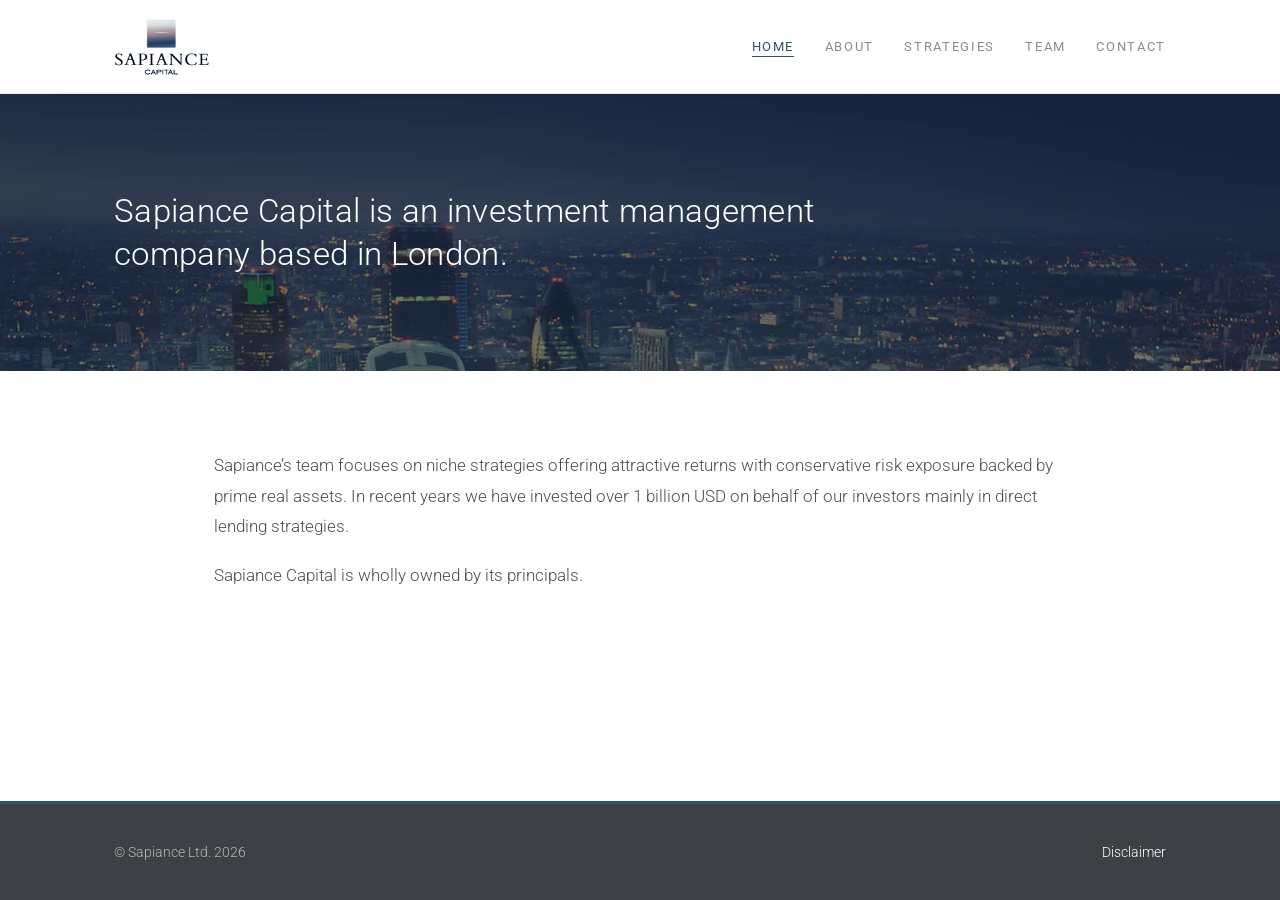
==== index.html @ fe465d67 "Add files via upload" ====
<!DOCTYPE html>
<html lang="en">
<head>
  <meta charset="utf-8">
  <meta name="viewport" content="width=device-width, initial-scale=1">
  <title>Sapiance Capital — Investment Management, London</title>
  <meta name="description" content="Sapiance Capital is an investment management company based in London, active in direct lending strategies backed by real assets.">
  <link rel="icon" href="assets/sapiance-favicon.jpg">
  <link rel="stylesheet" href="styles.css">
  <script>document.documentElement.classList.add('js');</script>
</head>
<body>
  <header class="site-header">
    <div class="inner">
      <a class="brand" href="index.html"><img src="assets/sapiance-logo.jpg" alt="Sapiance Capital"></a>
      <nav aria-label="Primary">
        <ul>
          <li><a href="index.html" aria-current="page">Home</a></li>
          <li><a href="about.html">About</a></li>
          <li><a href="strategies.html">Strategies</a></li>
          <li><a href="team.html">Team</a></li>
          <li><a href="contact.html">Contact</a></li>
        </ul>
      </nav>
    </div>
  </header>

  <section class="hero home" style="background-image:url('assets/london-example-8.jpg')">
    <div class="inner">
      <h1>Sapiance Capital is an investment management company based in London.</h1>
    </div>
  </section>

  <main>
    <p>Sapiance&rsquo;s team focuses on niche strategies offering attractive returns with conservative risk exposure backed by prime real assets. In recent years we have invested over 1 billion USD on behalf of our investors mainly in direct lending strategies.</p>

    <p>Sapiance Capital is wholly owned by its principals.</p>
  </main>

  <footer class="site-footer">
    <div class="inner">
      <span>&copy; Sapiance Ltd. 2026</span>
      <span><a href="disclaimer.html">Disclaimer</a></span>
    </div>
  </footer>
  <script src="app.js" defer></script>
</body>
</html>
---- styles.css ----
/* Sapiance Capital — clean static site, styled to match the original.
   No WordPress, no tracking, no third-party JS. Roboto is self-hosted
   (assets/fonts) — the site makes zero external requests. */

@font-face {
  font-family: "Roboto";
  font-style: normal;
  font-weight: 300;
  font-display: swap;
  src: url("assets/fonts/roboto-300.woff2") format("woff2");
}
@font-face {
  font-family: "Roboto";
  font-style: normal;
  font-weight: 400;
  font-display: swap;
  src: url("assets/fonts/roboto-400.woff2") format("woff2");
}
@font-face {
  font-family: "Roboto";
  font-style: italic;
  font-weight: 400;
  font-display: swap;
  src: url("assets/fonts/roboto-400-italic.woff2") format("woff2");
}
@font-face {
  font-family: "Roboto";
  font-style: normal;
  font-weight: 500;
  font-display: swap;
  src: url("assets/fonts/roboto-500.woff2") format("woff2");
}
@font-face {
  font-family: "Roboto";
  font-style: normal;
  font-weight: 700;
  font-display: swap;
  src: url("assets/fonts/roboto-700.woff2") format("woff2");
}

:root {
  --ink: #4d4d4d;
  --heading: #315271;   /* brand steel-navy */
  --accent: #315271;
  --muted: #8c8c8c;
  --line: #e6e6e6;
  --bg: #ffffff;
  --bg-alt: #f7f7f7;
  --footer-bg: #3d4045;
  --footer-ink: #b9b9bd;
  --maxw: 1100px;
  --content: 900px;
}

* { box-sizing: border-box; }
html { -webkit-text-size-adjust: 100%; scroll-behavior: smooth; }

/* Sticky-footer layout: page always fills the viewport, even when thin */
body {
  margin: 0;
  min-height: 100vh;
  min-height: 100dvh;
  display: flex;
  flex-direction: column;
  font-family: "Roboto", "Helvetica Neue", Arial, sans-serif;
  font-weight: 300;
  color: var(--ink);
  background: var(--bg);
  line-height: 1.8;
  font-size: 17px;
}

a { color: var(--accent); text-decoration: none; }
a:hover { text-decoration: underline; }

/* ---------- Header (sticky) ---------- */
.site-header {
  position: sticky;
  top: 0;
  z-index: 1000;
  border-bottom: 1px solid var(--line);
  background: #ffffff;
  transition: box-shadow 0.3s ease;
}
.site-header.scrolled { box-shadow: 0 2px 16px rgba(20, 30, 45, 0.09); }
.site-header .inner {
  max-width: var(--maxw);
  margin: 0 auto;
  padding: 1.1rem 1.5rem;
  display: flex;
  flex-wrap: wrap;
  align-items: center;
  justify-content: space-between;
  gap: 1rem;
}
.brand img {
  display: block;
  height: 58px;
  width: auto;
  transition: opacity 0.25s ease;
}
.brand:hover img { opacity: 0.82; }
nav ul {
  list-style: none;
  display: flex;
  flex-wrap: wrap;
  gap: 1.9rem;
  margin: 0;
  padding: 0;
  font-size: 0.8rem;
  font-weight: 400;
  text-transform: uppercase;
  letter-spacing: 0.13em;
}
nav a {
  position: relative;
  color: var(--muted);
  padding-bottom: 3px;
  transition: color 0.25s ease;
}
nav a:hover { color: var(--accent); text-decoration: none; }
nav a[aria-current="page"] { color: var(--accent); }
/* animated underline */
nav a::after {
  content: "";
  position: absolute;
  left: 0; bottom: 0;
  width: 100%;
  height: 1px;
  background: var(--accent);
  transform: scaleX(0);
  transform-origin: left;
  transition: transform 0.28s ease;
}
nav a:hover::after,
nav a[aria-current="page"]::after { transform: scaleX(1); }

/* ---------- Hero banner ---------- */
.hero {
  position: relative;
  background-size: cover;
  background-position: center;
  background-attachment: fixed;   /* gentle parallax */
  color: #fff;
  overflow: hidden;
}
.hero::after {
  content: "";
  position: absolute;
  inset: 0;
  background: linear-gradient(180deg, rgba(24,35,50,0.5) 0%, rgba(24,35,50,0.62) 100%);
}
.hero .inner {
  position: relative;
  z-index: 1;
  max-width: var(--maxw);
  margin: 0 auto;
  padding: 6rem 1.5rem;
}
.hero h1 {
  margin: 0;
  font-weight: 300;
  color: #fff;
  line-height: 1.3;
}
.hero.page h1 {
  font-size: 2.5rem;
  text-transform: uppercase;
  letter-spacing: 0.1em;
}
.hero.home h1 {
  font-size: 2.05rem;
  max-width: 780px;
  letter-spacing: 0.01em;
}
.breadcrumb {
  position: relative;
  z-index: 1;
  font-size: 0.74rem;
  letter-spacing: 0.16em;
  text-transform: uppercase;
  color: rgba(255,255,255,0.78);
  margin-bottom: 0.85rem;
}

/* ---------- Main content ---------- */
main {
  flex: 1 0 auto;              /* pushes footer to the bottom on thin pages */
  width: 100%;
  max-width: var(--content);
  margin: 0 auto;
  padding: 3.75rem 1.5rem 4.75rem;
}
h1, h2, h3 { color: var(--heading); font-weight: 400; }
h1.page-title { font-size: 2rem; margin-top: 0; }
h2 { font-size: 1.4rem; margin-top: 2.75rem; }
h3 { font-size: 1.15rem; margin-bottom: 0.15rem; }
p { margin: 1.15rem 0; }
strong { font-weight: 500; }

/* Intro / lead paragraph */
.lead {
  font-size: 1.5rem;
  line-height: 1.55;
  font-weight: 300;
  color: #2c3947;
  margin: 0 0 1.9rem;
}
.lead + * { margin-top: 0; }

ul.plain { padding-left: 1.25rem; }
ul.plain li { margin: 0.4rem 0; }

.person { margin: 2rem 0; padding-bottom: 1.75rem; border-bottom: 1px solid var(--line); }
.person:last-of-type { border-bottom: none; }
.person h3 { color: var(--heading); }

.facts { list-style: none; padding: 0; margin: 1.75rem 0; }
.facts li { padding: 0.55rem 0; border-bottom: 1px solid var(--line); }
.facts strong {
  display: inline-block; min-width: 11rem; color: var(--muted);
  font-size: 0.8rem; text-transform: uppercase; letter-spacing: 0.06em; font-weight: 500;
}

address { font-style: normal; line-height: 2; }

/* ---------- Footer ---------- */
.site-footer {
  flex-shrink: 0;
  background: var(--footer-bg);
  color: var(--footer-ink);
  font-size: 0.85rem;
  border-top: 3px solid var(--accent);
}
.site-footer .inner {
  max-width: var(--maxw);
  margin: 0 auto;
  padding: 2.25rem 1.5rem;
  display: flex;
  flex-wrap: wrap;
  gap: 0.5rem 1.5rem;
  justify-content: space-between;
}
.site-footer a { color: #fff; }

/* ---------- Motion (only when the user hasn't asked to reduce it) ---------- */
@media (prefers-reduced-motion: no-preference) {
  /* Hero content eases up on load */
  .hero .inner > * { animation: heroIn 0.9s ease both; }
  .hero .breadcrumb { animation-delay: 0.05s; }
  .hero h1 { animation-delay: 0.16s; }

  /* Scroll reveal — only active when JS is present (html.js) */
  html.js main > * {
    opacity: 0;
    transform: translateY(22px);
    transition: opacity 0.75s ease, transform 0.75s ease;
    will-change: opacity, transform;
  }
  html.js main > *.in-view { opacity: 1; transform: none; }
}

@keyframes heroIn {
  from { opacity: 0; transform: translateY(20px); }
  to   { opacity: 1; transform: none; }
}

@media (prefers-reduced-motion: reduce) {
  html { scroll-behavior: auto; }
  .hero { background-attachment: scroll; }
}

/* ---------- Responsive ---------- */
@media (max-width: 900px) {
  .hero { background-attachment: scroll; }   /* fixed is janky on mobile */
}
@media (max-width: 700px) {
  body { font-size: 16px; }
  .site-header .inner { flex-direction: column; align-items: flex-start; }
  .brand img { height: 50px; }
  .hero .inner { padding: 4rem 1.5rem; }
  .hero.page h1 { font-size: 1.9rem; }
  .hero.home h1 { font-size: 1.55rem; }
  main { padding: 2.75rem 1.5rem 3.5rem; }
  .lead { font-size: 1.22rem; }
}
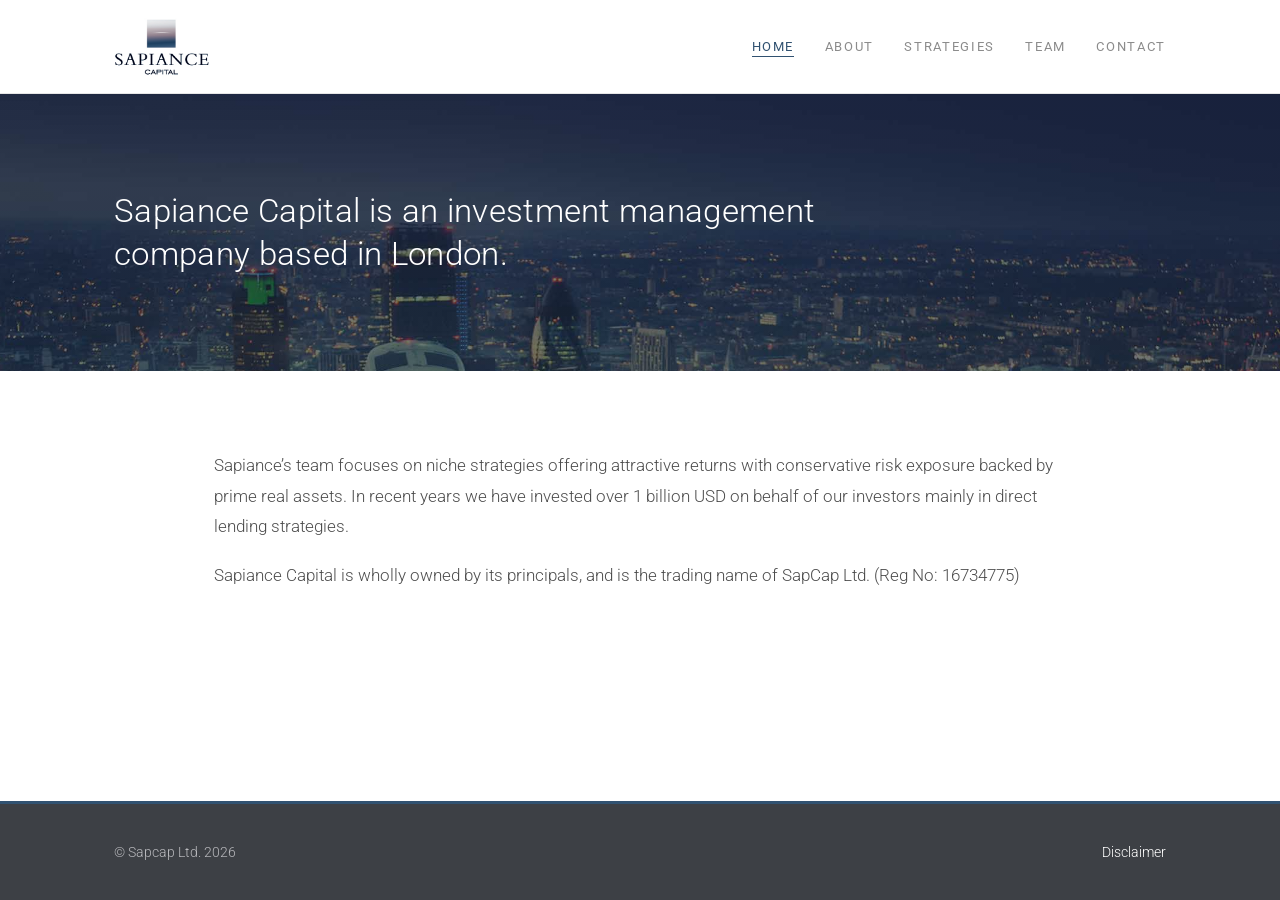
==== commit 281f57e5: "Update index.html" ====
--- a/index.html
+++ b/index.html
@@ -34,12 +34,12 @@
   <main>
     <p>Sapiance&rsquo;s team focuses on niche strategies offering attractive returns with conservative risk exposure backed by prime real assets. In recent years we have invested over 1 billion USD on behalf of our investors mainly in direct lending strategies.</p>
 
-    <p>Sapiance Capital is wholly owned by its principals.</p>
+    <p>Sapiance Capital is wholly owned by its principals, and is the trading name of SapCap Ltd. (Reg No: 16734775)</p>
   </main>
 
   <footer class="site-footer">
     <div class="inner">
-      <span>&copy; Sapiance Ltd. 2026</span>
+      <span>&copy; Sapcap Ltd. 2026</span>
       <span><a href="disclaimer.html">Disclaimer</a></span>
     </div>
   </footer>
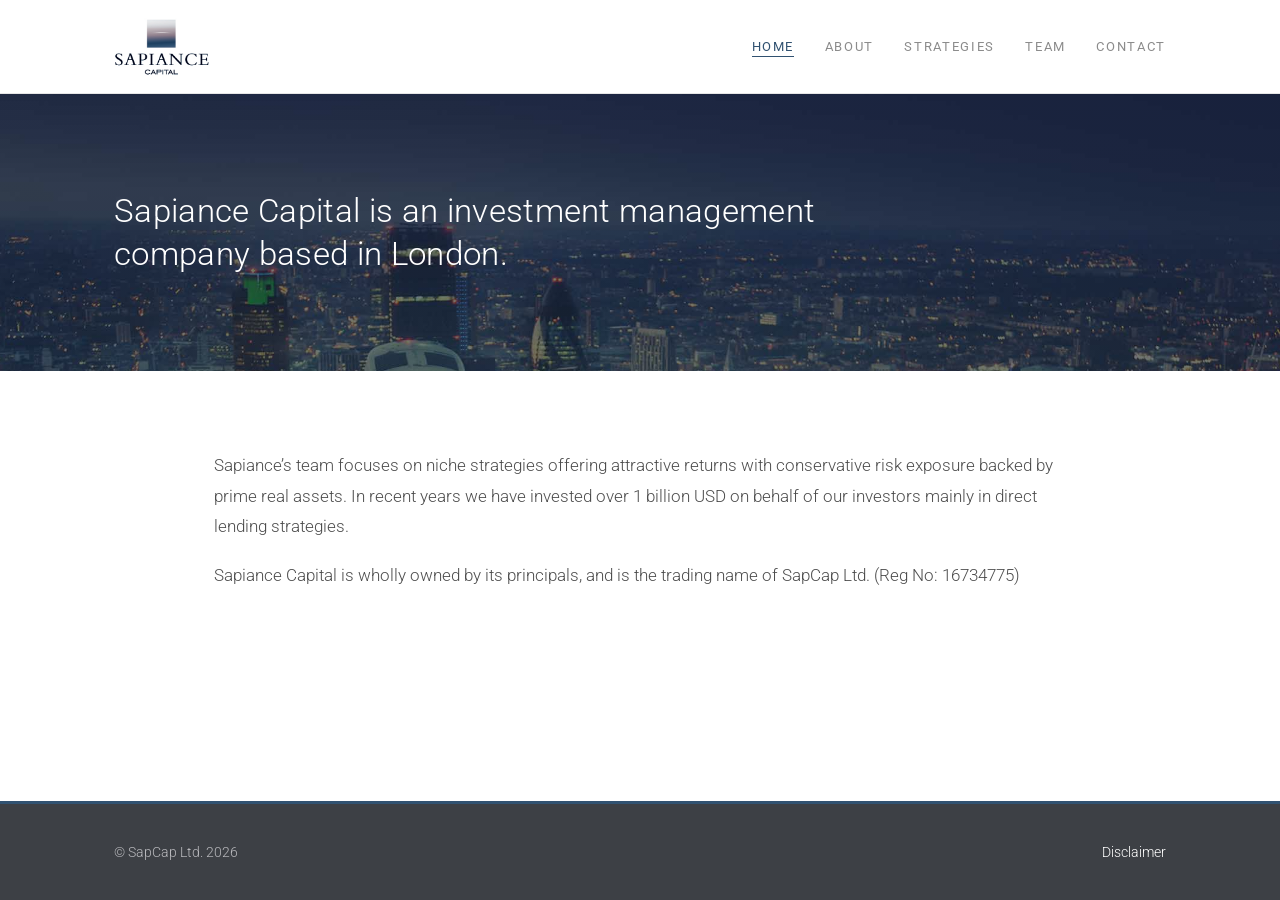
==== commit 21772f99: "Correct company name casing in footer" ====
--- a/index.html
+++ b/index.html
@@ -39,7 +39,7 @@
 
   <footer class="site-footer">
     <div class="inner">
-      <span>&copy; Sapcap Ltd. 2026</span>
+      <span>&copy; SapCap Ltd. 2026</span>
       <span><a href="disclaimer.html">Disclaimer</a></span>
     </div>
   </footer>
